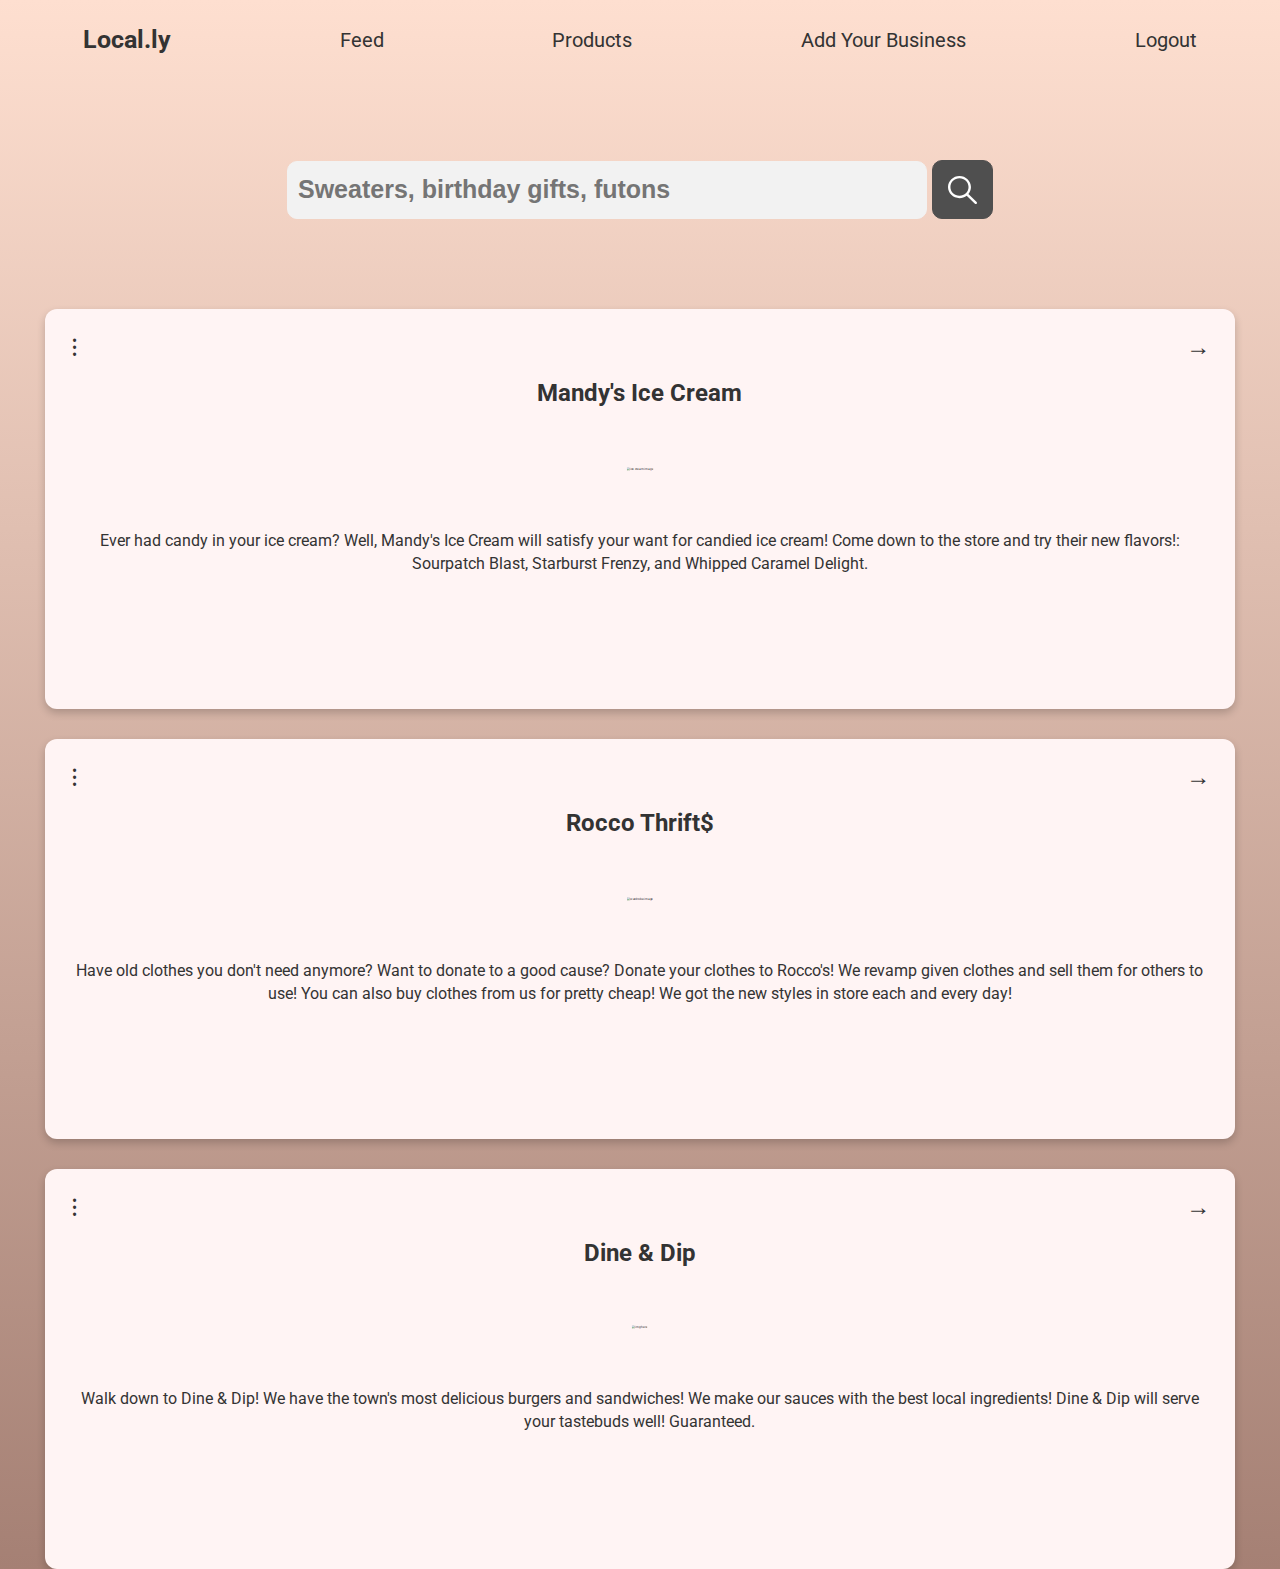
==== loggedin.html @ f7a61eae "commit" ====
<!DOCTYPE html>
<html lang="en">

<head>
  <meta charset="UTF-8">
  <meta http-equiv="X-UA-Compatible" content="IE=edge">
  <meta name="viewport" content="width=device-width, initial-scale=1.0">
  <link href="https://fonts.googleapis.com/css2?family=Roboto&display=swap" rel="stylesheet">
  <link rel="stylesheet" href="https://maxcdn.bootstrapcdn.com/bootstrap/3.4.1/css/bootstrap.min.css">
  <link rel="stylesheet" href="https://cdnjs.cloudflare.com/ajax/libs/font-awesome/4.7.0/css/font-awesome.min.css">
  <link rel="stylesheet" href="css/style.css">
  <link rel="stylesheet" href="css/feed.css">
  <title>Login</title>
</head>

<body>
  <!-- not logged in page -->
  <div id="login_div" class="main-div">
    <h3 class="login-title">Login to Save and Interact with Business</h3>
    <input type="email" placeholder="Email" id="email_field" />
    <input type="password" placeholder="Password" id="password_field" />
    <button onclick="login()">Login</button>
    <br>
    <p style="text-align: center;">Create an account <a style="text-decoration: underline" href="#">here</a></p>
  </div>

  <!-- page when logged in -->
  <div id="user_div" style="background-image: linear-gradient(180deg, #FEDFD0, #a58074); height: 100%;">
    <nav class="navbar">
      <div class="nav-title">Local.ly</div>
      <div class="nav-link">&nbsp</div>
      <div class="nav-link"><a href="loggedin.html">Feed</a></div>
      <div class="nav-link">&nbsp</div>
      <div class="nav-link"><a href="products.html">Products</a></div>
      <div class="nav-link">&nbsp</div>
      <div class="nav-link-business"><a href="#">Add Your Business</a></div>
      <div class="nav-link">&nbsp</div>
      <div><a onclick="logout()">Logout</a></div>
    </nav>
    
    <center>
      <div class="search">
        <input type="text" placeholder="Sweaters, birthday gifts, futons" id="search-bar" style="margin-right: 5px;"><a>
        <button type="submit" id="search-button" onclick="grabSearch()"><svg width="29" height="28" viewBox="0 0 29 28" fill="none" xmlns="http://www.w3.org/2000/svg">
            <path d="M28.6456 26.0077L20.3988 18.0454C21.9963 16.1403 22.9581 13.7196 22.9581 11.083C22.9581 4.97219 17.8082 0 11.479 0C5.14982 0 0 4.97214 0 11.0829C0 17.1937 5.14988 22.1659 11.4791 22.1659C14.2098 22.1659 16.7171 21.2373 18.6903 19.695L26.9371 27.6573C27.1727 27.8847 27.482 27.9991 27.7914 27.9991C28.1007 27.9991 28.4101 27.8847 28.6457 27.6573C29.1181 27.2011 29.1181 26.4638 28.6456 26.0077ZM11.4791 19.8327C6.48143 19.8327 2.41666 15.9081 2.41666 11.0829C2.41666 6.25774 6.48143 2.33322 11.4791 2.33322C16.4767 2.33322 20.5415 6.25774 20.5415 11.0829C20.5415 15.9081 16.4766 19.8327 11.4791 19.8327Z"
              fill="white"/>
          </svg>
        </button>
      </div>
      <script src="js/search.js"></script>
    </center>

    <!--
      <div style="margin-top: 30px;" class="search">
        <input type="text" placeholder="Search..." id="search-bar"></a>
        <button type="submit" id="search-button" onclick="grabSearch()">Go</button>
      </div>
      <script src="js/search.js"></script>-->


    <!--end of search bar-->

    <!--business inna card-->
    <div class="cards">

      <div id="mandy" class="card">
        <h3 style="float: right; margin-right: 20px">→</h3>
        <h3 style="rotate: 90deg; float: left; margin-left: 20px">...</h3>
        <br /><br />
        <h3 id="business" style="padding-bottom:25px;"><strong>Mandy's Ice Cream</strong></h3>
        <br /></br>
        <img id="format-image" src="images/ice-cream.png" alt="ice cream image">
        </br>
        <p class="card-description">Ever had candy in your ice cream? Well,
          Mandy's Ice Cream will satisfy your want for candied ice cream!
          Come down to the store and try their new flavors!: Sourpatch Blast,
          Starburst Frenzy, and Whipped Caramel Delight.</p>
      </div>

      <div id="rocco" class="card">
        <h3 style="float: right; margin-right: 20px">→</h3>
        <h3 style="rotate: 90deg; float: left; margin-left: 20px">...</h3>
        <br /><br />
        <h3 id="business" class="card-title"><strong>Rocco Thrift$</strong></h3>
        <br /></br>
        <img id="format-image" src="images/wardrobe.png" alt="wardrobe image">
        </br>
        <p class="card-description">Have old clothes you don't need anymore?
          Want to donate to a good cause? Donate your clothes to Rocco's! We
          revamp given clothes and sell them for others to use! You can also buy
          clothes from us for pretty cheap! We got the new styles in store each
          and every day!</p>
      </div>

      <div id="dine" class="card">
        <h3 style="float: right; margin-right: 20px">→</h3>
        <h3 style="rotate: 90deg; float: left; margin-left: 20px">...</h3>
        <br /><br />
        <h3 id="business"><strong>Dine & Dip</strong></h3>
        <br /><br /><br />
        <img id="format-image" src="images/burger.png" alt="img here">
        </br>
        <p class="card-description">Walk down to Dine & Dip! We have the
          town's most delicious burgers and sandwiches! We make our sauces
          with the best local ingredients! Dine & Dip will serve your tastebuds
          well! Guaranteed.</p>
      </div>

    </div>
    <!--end of business inna card-->

    <script src="https://www.gstatic.com/firebasejs/4.8.1/firebase.js"></script>

    <script>
      var firebaseConfig = {
        apiKey: "AIzaSyB0GVmLSVHyknqtV-_fVJz4KUSwqxl6Ms8",
        authDomain: "techtogether-atlanta.firebaseapp.com",
        projectId: "techtogether-atlanta",
        storageBucket: "techtogether-atlanta.appspot.com",
        messagingSenderId: "380330121460",
        appId: "1:380330121460:web:657f4d7fec8117938826a1",
        measurementId: "G-QTCT4HK8SX"
      };
      // Initialize Firebase
      firebase.initializeApp(firebaseConfig);
      firebase.analytics();
    </script>

    <script src="js/login.js"></script>
    <!--where we got the photos from!!-->
    <!--<div>Icons made by <a href="https://www.flaticon.com/authors/eucalyp" title="Eucalyp">Eucalyp</a> from <a
      href="https://www.flaticon.com/" title="Flaticon">www.flaticon.com</a></div>
  <div>Icons made by <a href="https://www.freepik.com" title="Freepik">Freepik</a> from <a
      href="https://www.flaticon.com/" title="Flaticon">www.flaticon.com</a></div>-->
</body>

</html>
---- css/style.css ----
@import url('https://fonts.googleapis.com/css2?family=Roboto&display=swap');

* {
    font-family: "Roboto";
}

.navbar {
  display: flex;
  justify-content: space-between;
  align-items: center;
  height: 80px;
  font-size: 20px;
}

.nav-title {
  font-size: 25px;
  font-weight: bold;
}

body {
  background: #bc9787;
  padding: 0px;
  margin: 0px;
  font-family: "Nunito", sans-serif;
  font-size: 16px;
}

input,
button {
  font-family: "Nunito", sans-serif;
  font-weight: 700;
}

.main-div,
.loggedin-div {
  width: 40%;
  margin: 0px auto;
  margin-top: 150px;
  padding: 20px;
  display: none;
}

.main-div input {
  display: block;
  border: 1px solid #ccc;
  border-radius: 5px;
  background: #fff;
  padding: 15px;
  outline: none;
  width: 100%;
  margin-bottom: 20px;
  transition: 0.3s;
  -webkit-transition: 0.3s;
  -moz-transition: 0.3s;
}

.main-div input:focus {
  border: 1px solid #777;
}

.main-div button,
.loggedin-div button {
  background: #F2F2F2;
  color: rgb(99, 98, 98);
  border: 1px solid rgb(99, 98, 98);
  border-radius: 5px;
  padding: 15px;
  display: block;
  width: 100%;
  transition: 0.3s;
  -webkit-transition: 0.3s;
  -moz-transition: 0.3s;
}

.main-div button:hover,
.loggedin-div button:hover {
  background: rgb(99, 98, 98);
  color: #F2F2F2;
  border: 1px solid #F2F2F2;
  cursor: pointer;
}

.login-title {
  padding-bottom: 10px;
  text-align: center;
  font-weight: bold;
  padding-bottom: 25px;
}

.card {
  box-shadow: 0 4px 8px 0 rgba(0, 0, 0, 0.2);
  padding: 5px;
  text-align: center;
  width: 800px;
  height: 560px;
  background-color: rgb(255, 244, 244);
  border-radius: 12px;
}

li#id {
  float: left;
  padding-left: 4em;
}

.option-title {
  font-weight: bold;
  margin: 40px;
  padding-bottom: 10px;
  font-size: 25px;
}

.decision {
  display: flex;
  justify-content: space-around;
  align-items: center;
  padding: 0 50px;
}

.option {
  width: 50%;
}

.choice {
  padding: 10px 15px;
}

.img {
  transform: scale(0.2);
  margin: -60% -30% -50% -30%;
}

h4 {
  text-align: center;
}

a,
a:visited,
a:active {
  color: inherit;
}

button:hover {
  background-color: #e5e5e5;
  cursor: pointer;
}

/*
@keyframes slide {
  25% {
    background-image: url(images/restaurant2.jpeg);  make these images different 
  }
  50% {
    background: url(images/restaurant3.jpeg);
  }
  75% {
    background: url(images/restaurant4.jpg);
  }
  100% {
    background: url(images/restaurant1.jpeg);
  }
} */
---- css/feed.css ----
/*.imageSlide {
  width: 100%;
  height: 600px;
  overflow: hidden;
  position: relative;
  margin-top: -20px;
}

.imageSlide img {
  position: absolute;
  animation: slide 20s infinite;
  opacity: 0;
  width: 100%;
  height: 100%;
}

@keyframes slide {
  25% {
    opacity: 1;
  }
  40% {
    opacity: 0;
  }
}
.imageSlide img:nth-child(1) {
  animation-delay: 0s;
}
.imageSlide img:nth-child(2) {
  animation-delay: 5s;
}
.imageSlide img:nth-child(3) {
  animation-delay: 10s;
}
.imageSlide img:nth-child(4) {
  animation-delay: 15s;
} */

#format-image {
  transform: scale(0.2);
  margin-top: -23%;
  margin-bottom: -18%;
}

.cards {
  display: grid;
  justify-content: center;
  align-items: center;
  margin-top: 10px;

}

.card {
  height: 400px;
  width: 93%;
  margin: auto;
}

.card {
  height: 400px;
  width: 93%;
  margin: auto;
  margin-top: 30px;
}

.card-title {
  padding-bottom: 25px;
}

.card-description {
  padding: 20px;
}

.search {
  display: flex;
  margin-top: 30px;
  justify-content: center;
  align-items: center;
  padding-bottom: 50px;
  padding-top: 50px;
}

#search-bar {
  font-size: 25px;
  width: 50%;
  padding: 10px;
  border-radius: 10px;
  border: 1px solid #F2F2F2;
  background-color: #F2F2F2;
}

#search-button {
  font-size: 30px;
  padding: 11.5px 15px 3px 15px;
  border-radius: 10px;
  border: 1px solid #4f4f4f;
  background-color: #4f4f4f;
}
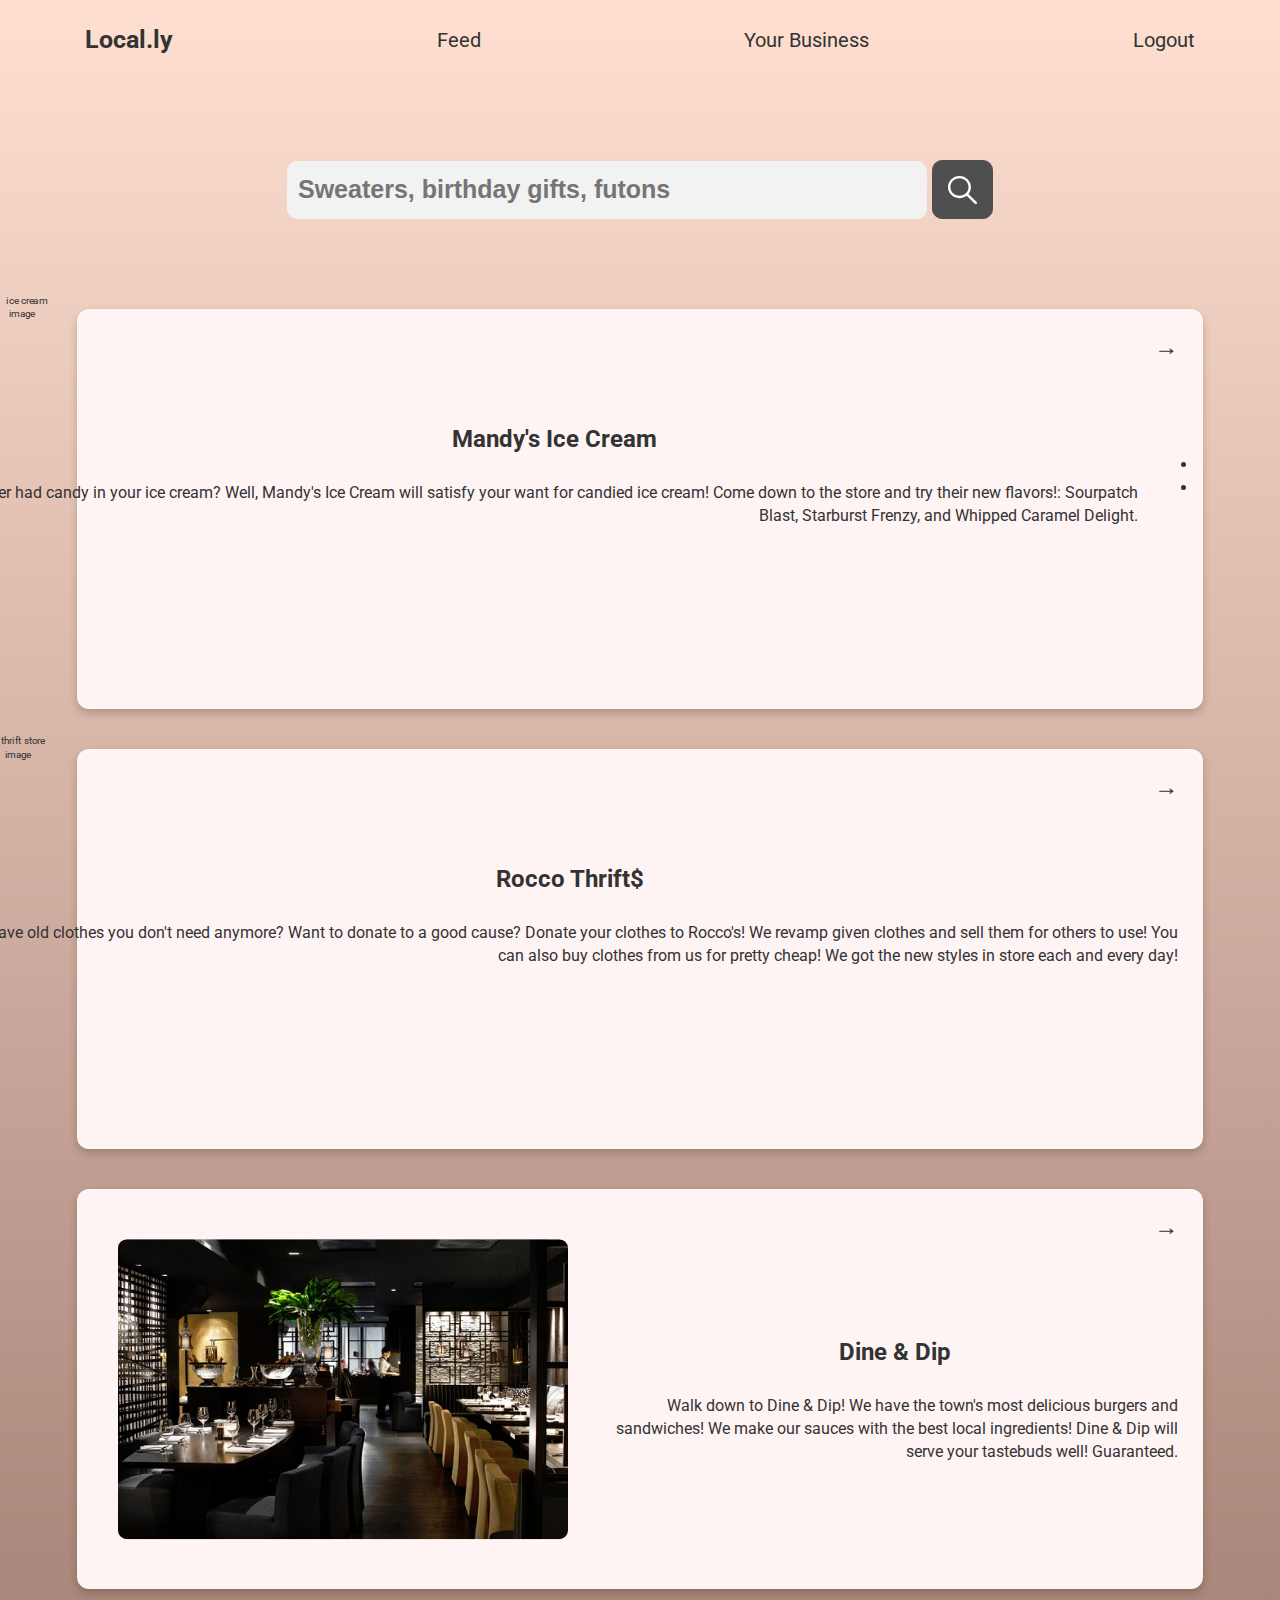
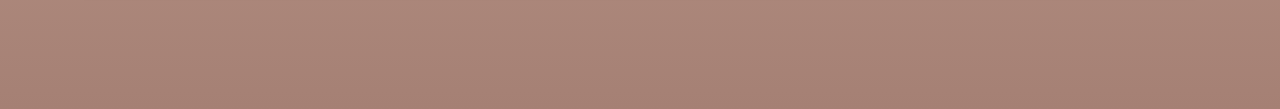
==== commit 61dd9f36: "Co-authored-by: Lily Meng <LilyxMeng@users.noreply.github.com> Co-authored-by: Clpillot <Clpillot@us" ====
--- a/loggedin.html
+++ b/loggedin.html
@@ -27,25 +27,28 @@
   <!-- page when logged in -->
   <div id="user_div" style="background-image: linear-gradient(180deg, #FEDFD0, #a58074); height: 100%;">
     <nav class="navbar">
-      <div class="nav-title">Local.ly</div>
+      <div class="nav-title"><a href="loggedin.html">Local.ly</a></div>
+      <div class="nav-link">&nbsp</div>
       <div class="nav-link">&nbsp</div>
       <div class="nav-link"><a href="loggedin.html">Feed</a></div>
       <div class="nav-link">&nbsp</div>
-      <div class="nav-link"><a href="products.html">Products</a></div>
       <div class="nav-link">&nbsp</div>
-      <div class="nav-link-business"><a href="#">Add Your Business</a></div>
+      <div class="nav-link-business"><a href="businessanalytics.html">Your Business</a></div>
+      <div class="nav-link">&nbsp</div>
       <div class="nav-link">&nbsp</div>
       <div><a onclick="logout()">Logout</a></div>
     </nav>
-    
+
     <center>
       <div class="search">
-        <input type="text" placeholder="Sweaters, birthday gifts, futons" id="search-bar" style="margin-right: 5px;"><a>
-        <button type="submit" id="search-button" onclick="grabSearch()"><svg width="29" height="28" viewBox="0 0 29 28" fill="none" xmlns="http://www.w3.org/2000/svg">
-            <path d="M28.6456 26.0077L20.3988 18.0454C21.9963 16.1403 22.9581 13.7196 22.9581 11.083C22.9581 4.97219 17.8082 0 11.479 0C5.14982 0 0 4.97214 0 11.0829C0 17.1937 5.14988 22.1659 11.4791 22.1659C14.2098 22.1659 16.7171 21.2373 18.6903 19.695L26.9371 27.6573C27.1727 27.8847 27.482 27.9991 27.7914 27.9991C28.1007 27.9991 28.4101 27.8847 28.6457 27.6573C29.1181 27.2011 29.1181 26.4638 28.6456 26.0077ZM11.4791 19.8327C6.48143 19.8327 2.41666 15.9081 2.41666 11.0829C2.41666 6.25774 6.48143 2.33322 11.4791 2.33322C16.4767 2.33322 20.5415 6.25774 20.5415 11.0829C20.5415 15.9081 16.4766 19.8327 11.4791 19.8327Z"
-              fill="white"/>
-          </svg>
-        </button>
+        <input type="text" placeholder="Sweaters, birthday gifts, futons" id="search-bar" style="margin-right: 5px;">
+          <button type="submit" id="search-button" onclick="grabSearch()"><svg width="29" height="28"
+              viewBox="0 0 29 28" fill="none" xmlns="http://www.w3.org/2000/svg">
+              <path
+                d="M28.6456 26.0077L20.3988 18.0454C21.9963 16.1403 22.9581 13.7196 22.9581 11.083C22.9581 4.97219 17.8082 0 11.479 0C5.14982 0 0 4.97214 0 11.0829C0 17.1937 5.14988 22.1659 11.4791 22.1659C14.2098 22.1659 16.7171 21.2373 18.6903 19.695L26.9371 27.6573C27.1727 27.8847 27.482 27.9991 27.7914 27.9991C28.1007 27.9991 28.4101 27.8847 28.6457 27.6573C29.1181 27.2011 29.1181 26.4638 28.6456 26.0077ZM11.4791 19.8327C6.48143 19.8327 2.41666 15.9081 2.41666 11.0829C2.41666 6.25774 6.48143 2.33322 11.4791 2.33322C16.4767 2.33322 20.5415 6.25774 20.5415 11.0829C20.5415 15.9081 16.4766 19.8327 11.4791 19.8327Z"
+                fill="white" />
+            </svg>
+          </button>
       </div>
       <script src="js/search.js"></script>
     </center>
@@ -64,49 +67,70 @@
     <div class="cards">
 
       <div id="mandy" class="card">
-        <h3 style="float: right; margin-right: 20px">→</h3>
-        <h3 style="rotate: 90deg; float: left; margin-left: 20px">...</h3>
+        <h3 style="float: right; margin-right: 20px"><a href="customerproducts.html">→</a></h3>
         <br /><br />
-        <h3 id="business" style="padding-bottom:25px;"><strong>Mandy's Ice Cream</strong></h3>
         <br /></br>
-        <img id="format-image" src="images/ice-cream.png" alt="ice cream image">
-        </br>
-        <p class="card-description">Ever had candy in your ice cream? Well,
-          Mandy's Ice Cream will satisfy your want for candied ice cream!
-          Come down to the store and try their new flavors!: Sourpatch Blast,
-          Starburst Frenzy, and Whipped Caramel Delight.</p>
+        <div class="business">
+          <div class="business-left">
+            <img id="format-image" class="mndImg" src="images/aicrm.png" alt="ice cream image">
+          </div>
+          <div class="business-right">
+            <h3 id="business"><strong>Mandy's Ice Cream</strong></h3>
+            <p class="card-description">Ever had candy in your ice cream? Well,
+              Mandy's Ice Cream will satisfy your want for candied ice cream!
+              Come down to the store and try their new flavors!: Sourpatch Blast,
+              Starburst Frenzy, and Whipped Caramel Delight.</p>
+          </div>
+          <div>
+            <ul>
+              <li><a re</li>
+              <li></li>
+            </ul>
+          </div>
+        </div>
       </div>
 
-      <div id="rocco" class="card">
-        <h3 style="float: right; margin-right: 20px">→</h3>
-        <h3 style="rotate: 90deg; float: left; margin-left: 20px">...</h3>
-        <br /><br />
-        <h3 id="business" class="card-title"><strong>Rocco Thrift$</strong></h3>
-        <br /></br>
-        <img id="format-image" src="images/wardrobe.png" alt="wardrobe image">
-        </br>
-        <p class="card-description">Have old clothes you don't need anymore?
-          Want to donate to a good cause? Donate your clothes to Rocco's! We
-          revamp given clothes and sell them for others to use! You can also buy
-          clothes from us for pretty cheap! We got the new styles in store each
-          and every day!</p>
-      </div>
+      <div class="cards">
 
-      <div id="dine" class="card">
-        <h3 style="float: right; margin-right: 20px">→</h3>
-        <h3 style="rotate: 90deg; float: left; margin-left: 20px">...</h3>
-        <br /><br />
-        <h3 id="business"><strong>Dine & Dip</strong></h3>
-        <br /><br /><br />
-        <img id="format-image" src="images/burger.png" alt="img here">
-        </br>
-        <p class="card-description">Walk down to Dine & Dip! We have the
-          town's most delicious burgers and sandwiches! We make our sauces
-          with the best local ingredients! Dine & Dip will serve your tastebuds
-          well! Guaranteed.</p>
-      </div>
+        <div id="rocco" class="card">
+          <h3 style="float: right; margin-right: 20px"><a href="customerproducts.html">→</a></h3>
+          <br /><br />
+          <br /></br>
+          <div class="business">
+            <div class="business-left">
+              <img id="format-image" src="images/roccothrift.png" alt="thrift store image">
+            </div>
+            <div class="business-right">
+              <h3 id="business"><strong>Rocco Thrift$</strong></h3>
+              <p class="card-description">Have old clothes you don't need anymore?
+                Want to donate to a good cause? Donate your clothes to Rocco's! We
+                revamp given clothes and sell them for others to use! You can also buy
+                clothes from us for pretty cheap! We got the new styles in store each
+                and every day!</p>
+            </div>
+          </div>
+        </div>
+  
+        <div class="cards">
 
-    </div>
+          <div id="dine" class="card">
+            <h3 style="float: right; margin-right: 20px"><a href="customerproducts.html">→</a></h3>
+            <br /><br />
+            <br /></br>
+            <div class="business">
+              <div class="business-left">
+                <img id="format-image" src="images/dinepic.jpg" alt="restaurant picture">
+              </div>
+              <div class="business-right">
+                <h3 id="business"><strong>Dine & Dip</strong></h3>
+                <p class="card-description">Walk down to Dine & Dip! We have the
+                  town's most delicious burgers and sandwiches! We make our sauces
+                  with the best local ingredients! Dine & Dip will serve your tastebuds
+                  well! Guaranteed.</p>
+              </div>
+            </div>
+          </div>
+
     <!--end of business inna card-->
 
     <script src="https://www.gstatic.com/firebasejs/4.8.1/firebase.js"></script>
--- a/css/feed.css
+++ b/css/feed.css
@@ -35,10 +35,31 @@
   animation-delay: 15s;
 } */
 
+.business {
+  display: flex;
+  margin: auto;
+  justify-content: center;
+  align-items: center;
+}
+
+.business-left {
+  margin: auto;
+  transform: scale(0.6);
+  margin-top: -130px;
+  margin-left: -90px;
+}
+
+.business-right {
+  margin-left: -120px;
+}
+
 #format-image {
-  transform: scale(0.2);
-  margin-top: -23%;
-  margin-bottom: -18%;
+  margin-top: 15px;
+  margin-left: -30px;
+  margin-bottom: -20%;
+  border-radius: 15px;
+  width: 750px;
+  height: 500px;
 }
 
 .cards {
@@ -46,19 +67,17 @@
   justify-content: center;
   align-items: center;
   margin-top: 10px;
-
+  padding-bottom: 40px;
 }
 
 .card {
   height: 400px;
-  width: 93%;
+  width: 88%;
   margin: auto;
 }
 
 .card {
   height: 400px;
-  width: 93%;
-  margin: auto;
   margin-top: 30px;
 }
 
@@ -68,6 +87,8 @@
 
 .card-description {
   padding: 20px;
+  display: flex;
+  text-align: right;
 }
 
 .search {
@@ -78,14 +99,16 @@
   padding-bottom: 50px;
   padding-top: 50px;
 }
+.mdnImg {
+}
 
 #search-bar {
   font-size: 25px;
   width: 50%;
   padding: 10px;
   border-radius: 10px;
-  border: 1px solid #F2F2F2;
-  background-color: #F2F2F2;
+  border: 1px solid #f2f2f2;
+  background-color: #f2f2f2;
 }
 
 #search-button {
